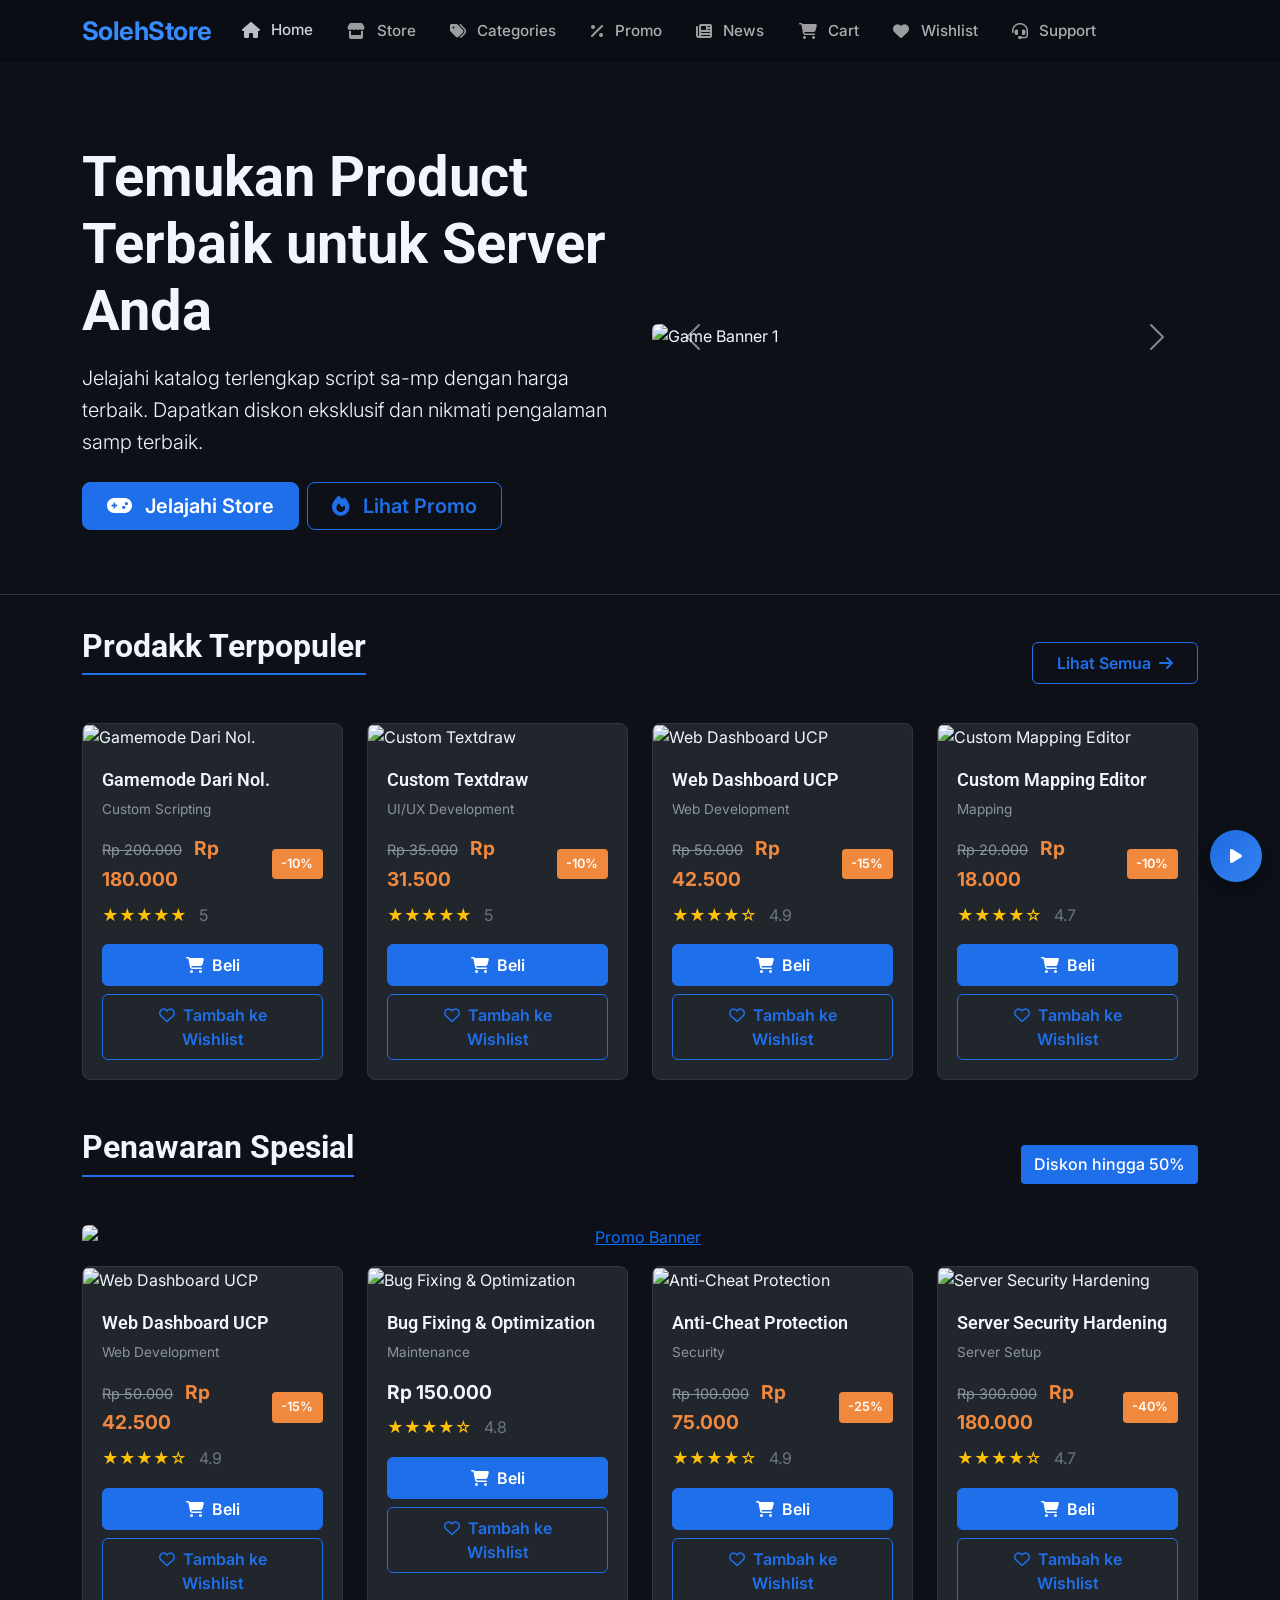
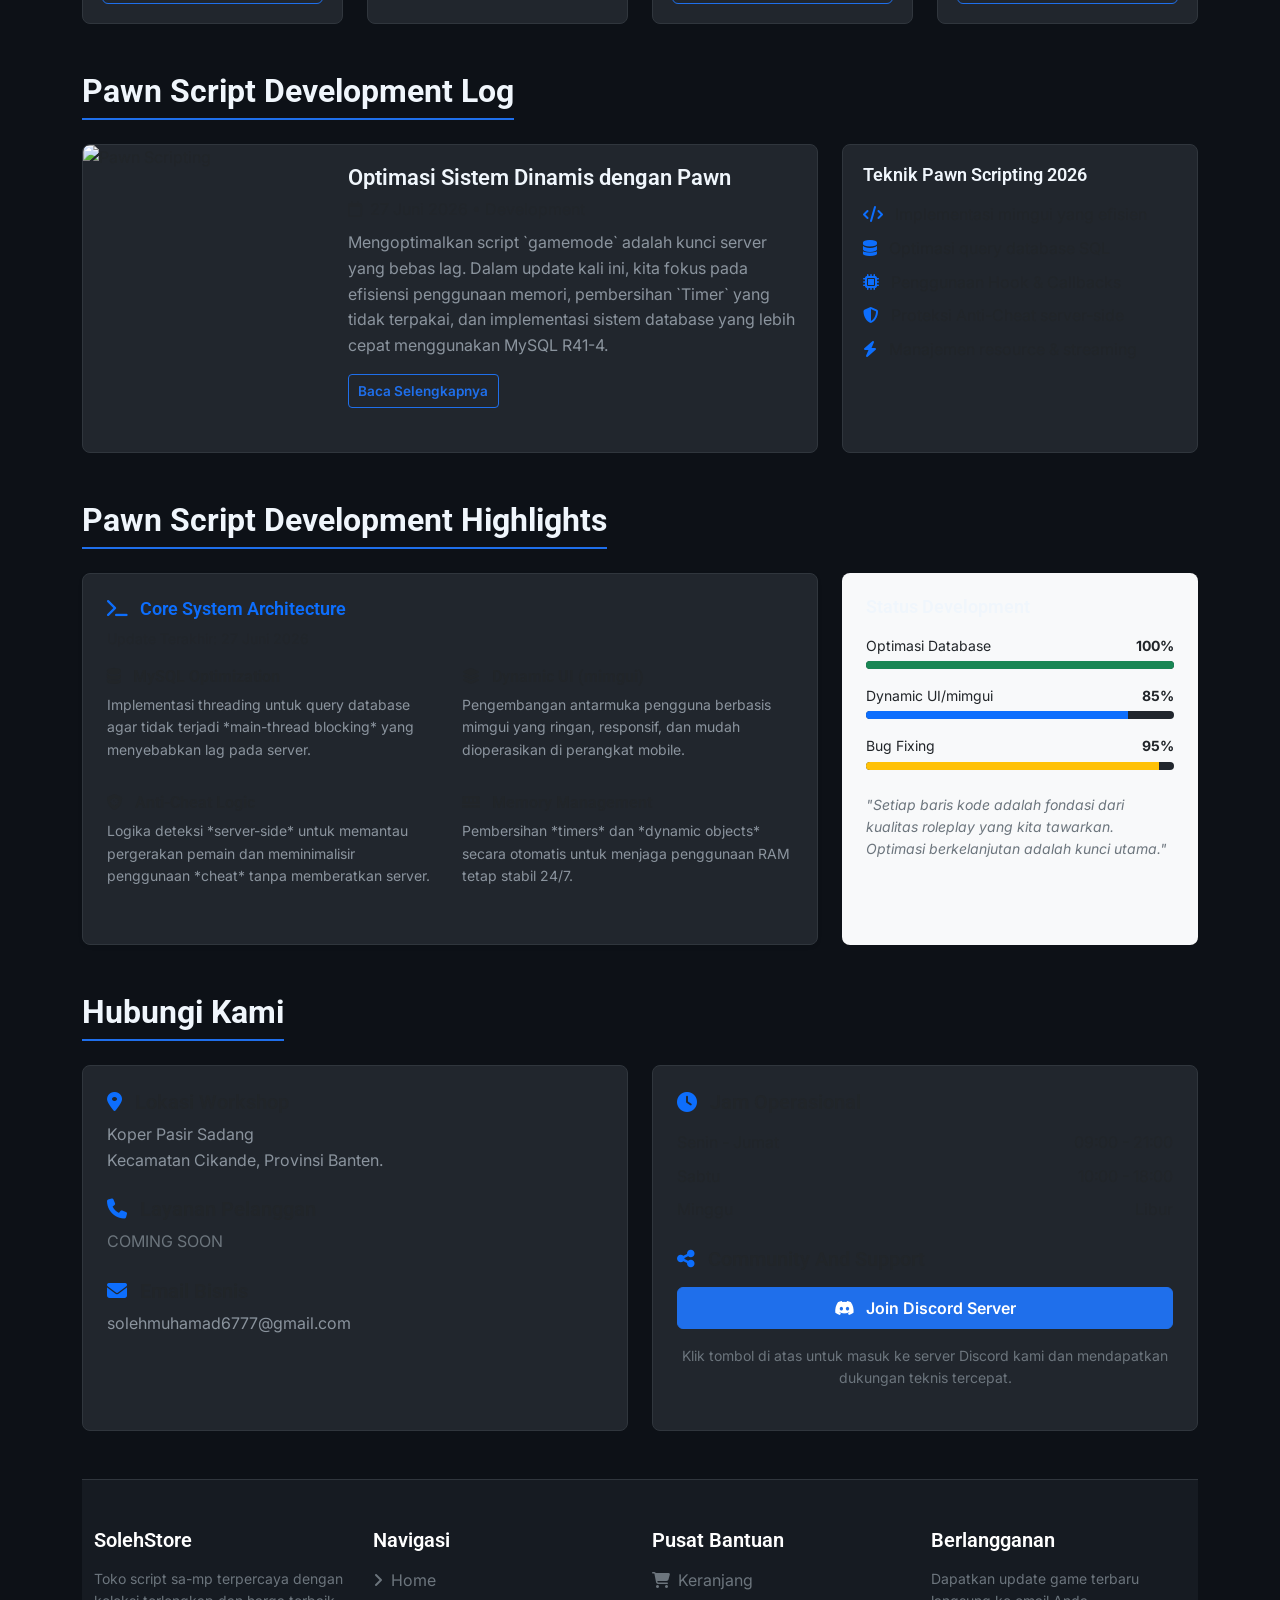
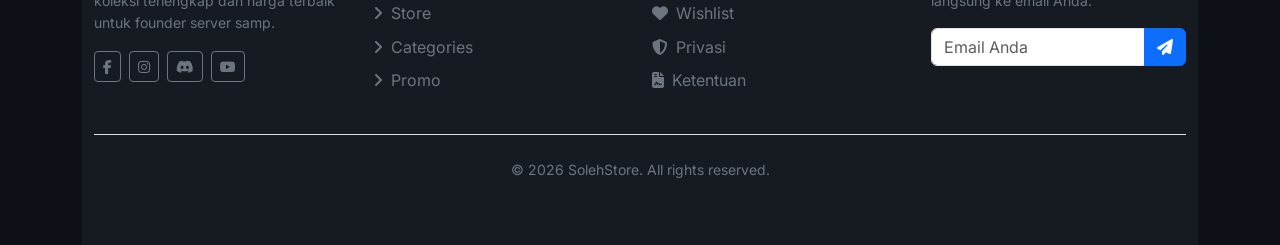
==== index.html @ b123bbef "Add files via upload" ====
<!DOCTYPE html>
<html lang="id">

<head>
  <meta charset="UTF-8">
  <meta name="viewport" content="width=device-width, initial-scale=1.0">
  <title>SolehStore - Toko Game Digital Terlengkap</title>

  <!-- Bootstrap 5 CSS -->
  <link href="https://cdn.jsdelivr.net/npm/bootstrap@5.3.0-alpha1/dist/css/bootstrap.min.css" rel="stylesheet">

  <!-- Font Awesome Icons -->
  <link rel="stylesheet" href="https://cdnjs.cloudflare.com/ajax/libs/font-awesome/6.4.0/css/all.min.css">

  <!-- Google Fonts -->
  <link
    href="https://fonts.googleapis.com/css2?family=Inter:wght@300;400;500;600;700&family=Roboto:wght@300;400;500;700&display=swap"
    rel="stylesheet">

  <!-- Custom CSS -->
  <link rel="stylesheet" href="style.css">
  <link rel="stylesheet" href="bootstrap-custom.css">
</head>

<body>
  <!-- Navigation Bar -->
  <nav class="navbar navbar-expand-lg navbar-dark fixed-top navbar-gamestore">
    <div class="container">
      <a class="navbar-brand" href="index.html">SolehStore</a>

      <button class="navbar-toggler" type="button" data-bs-toggle="collapse" data-bs-target="#navbarMain">
        <span class="navbar-toggler-icon"></span>
      </button>

      <div class="collapse navbar-collapse" id="navbarMain">
        <ul class="navbar-nav me-auto mb-2 mb-lg-0">
          <li class="nav-item">
            <a class="nav-link active" href="index.html"><i class="fas fa-home me-1"></i> Home</a>
          </li>
          <li class="nav-item">
            <a class="nav-link" href="store.html"><i class="fas fa-store me-1"></i> Store</a>
          </li>
          <li class="nav-item">
            <a class="nav-link" href="categories.html"><i class="fas fa-tags me-1"></i> Categories</a>
          </li>
          <li class="nav-item">
            <a class="nav-link" href="promo.html"><i class="fas fa-percent me-1"></i> Promo</a>
          </li>
          <li class="nav-item">
            <a class="nav-link" href="news.html"><i class="fas fa-newspaper me-1"></i> News</a>
          </li>
          <li class="nav-item">
            <a class="nav-link" href="cart.html"><i class="fas fa-shopping-cart me-1"></i> Cart</a>
          </li>
          <li class="nav-item">
            <a class="nav-link" href="wishlist.html"><i class="fas fa-heart me-1"></i> Wishlist</a>
          </li>
          <li class="nav-item">
            <a class="nav-link support-link" href="#" role="button"><i class="fas fa-headset me-1"></i> Support</a>
          </li>
        </ul>

        <!-- Compact search: dropdown to keep navbar tidy -->
        <div class="nav-search dropdown ms-3">
          <button class="btn btn-outline-gamestore dropdown-toggle" id="navSearchToggle" data-bs-toggle="dropdown" aria-expanded="false">
            <i class="fas fa-search"></i>
          </button>
          <div class="dropdown-menu dropdown-menu-end p-3">
            <form class="d-flex" id="navSearchForm" onsubmit="return false;">
              <input class="form-control form-control-gamestore me-2" type="search" placeholder="Search games..." id="searchInput">
              <button class="btn btn-primary-gamestore" type="button" id="searchBtn"><i class="fas fa-search"></i></button>
            </form>
          </div>
        </div>
      </div>
    </div>
  </nav>

  <!-- Hero Section -->
  <section class="hero-section">
    <div class="container">
      <div class="row align-items-center">
        <div class="col-lg-6">
          <h1 class="display-4 fw-bold mb-3">Temukan Product Terbaik untuk Server Anda</h1>
          <p class="lead mb-4">Jelajahi katalog terlengkap script sa-mp dengan harga terbaik. Dapatkan diskon eksklusif
            dan nikmati pengalaman samp terbaik.</p>
          <div class="d-flex flex-wrap gap-2">
            <a href="store.html" class="btn btn-primary-gamestore btn-lg">
              <i class="fas fa-gamepad me-2"></i> Jelajahi Store
            </a>
            <a href="promo.html" class="btn btn-outline-gamestore btn-lg">
              <i class="fas fa-fire me-2"></i> Lihat Promo
            </a>
          </div>
        </div>
        <div class="col-lg-6">
          <div id="heroCarousel" class="carousel slide" data-bs-ride="carousel">
            <div class="carousel-inner rounded">
              <div class="carousel-item active">
                <img
                  src="bahan/cyberpunk_20771.JPG"
                  class="d-block w-100" alt="Game Banner 1">
              </div>
              <div class="carousel-item">
                <img
                  src="bahan/hogwarts_legacy1.JPG"
                  class="d-block w-100" alt="Game Banner 2">
              </div>
              <div class="carousel-item">
                <img
                  src="bahan/cyberpunk_20771.jpg"
                  class="d-block w-100" alt="Game Banner 3">
              </div>
            </div>
            <button class="carousel-control-prev" type="button" data-bs-target="#heroCarousel" data-bs-slide="prev">
              <span class="carousel-control-prev-icon" aria-hidden="true"></span>
              <span class="visually-hidden">Previous</span>
            </button>
            <button class="carousel-control-next" type="button" data-bs-target="#heroCarousel" data-bs-slide="next">
              <span class="carousel-control-next-icon" aria-hidden="true"></span>
              <span class="visually-hidden">Next</span>
            </button>
          </div>
        </div>
      </div>
    </div>
  </section>

  <!-- Main Content -->
  <main class="container">
    <!-- Featured Games Section -->
    <section class="mb-5">
      <div class="d-flex justify-content-between align-items-center mb-4">
        <h2 class="section-title">Prodakk Terpopuler</h2>
        <a href="store.html" class="btn btn-outline-gamestore">Lihat Semua <i class="fas fa-arrow-right ms-1"></i></a>
      </div>

      <div class="row g-4" id="featuredGames">
        <!-- Game cards will be loaded here by JavaScript -->
      </div>
    </section>

    <!-- Promo Section -->
    <section class="mb-5">
      <div class="d-flex justify-content-between align-items-center mb-4">
        <h2 class="section-title">Penawaran Spesial</h2>
        <span class="badge-gamestore">Diskon hingga 50%</span>
      </div>
      <!-- Promo image link (placeholder) - klik untuk menuju halaman Promo -->
    <div class="mb-3 text-center">
  <a href="promo.html" title="Lihat Penawaran & Promo">
    <img src="bahan/diskon1-removebg-preview.png"
         alt="Promo Banner"
         class="img-fluid rounded mx-auto d-block"
         style="max-height: 100px; width: auto;">
  </a>
</div>


      <div class="row g-4" id="promoGames">
        <!-- Promo game cards will be loaded here by JavaScript -->
      </div>
    </section>

<!-- News Section: Pawn Script Development -->
<section class="mb-5">
  <h2 class="section-title mb-4">Pawn Script Development Log</h2>

  <div class="row">
    <!-- Artikel Utama -->
    <div class="col-lg-8">
      <div class="card game-card mb-4">
        <div class="row g-0">
          <div class="col-md-4">
            <img src="bahan/Capture.png" class="img-fluid rounded-start" alt="Pawn Scripting">
          </div>
          <div class="col-md-8">
            <div class="game-card-body">
              <h3 class="game-title">Optimasi Sistem Dinamis dengan Pawn</h3>
              <p class="text-muted mb-2"><i class="far fa-calendar me-1"></i> 27 Juni 2026 • Development</p>
              <p>Mengoptimalkan script `gamemode` adalah kunci server yang bebas lag. Dalam update kali ini, kita fokus pada efisiensi penggunaan memori, pembersihan `Timer` yang tidak terpakai, dan implementasi sistem database yang lebih cepat menggunakan MySQL R41-4.</p>
              <a href="news.html" class="btn btn-outline-gamestore btn-sm">Baca Selengkapnya</a>
            </div>
          </div>
        </div>
      </div>
    </div>

    <!-- Sidebar Trend -->
    <div class="col-lg-4">
      <div class="card game-card">
        <div class="game-card-body">
          <h5 class="game-title mb-3">Teknik Pawn Scripting 2026</h5>
          <ul class="list-unstyled">
            <li class="mb-2"><i class="fas fa-code text-primary me-2"></i> Implementasi mimgui yang efisien</li>
            <li class="mb-2"><i class="fas fa-database text-primary me-2"></i> Optimasi query database SQL</li>
            <li class="mb-2"><i class="fas fa-microchip text-primary me-2"></i> Penggunaan Hook & Callbacks</li>
            <li class="mb-2"><i class="fas fa-shield-alt text-primary me-2"></i> Proteksi Anti-Cheat server-side</li>
            <li><i class="fas fa-bolt text-primary me-2"></i> Manajemen resource & streaming</li>
          </ul>
        </div>
      </div>
    </div>
  </div>
</section>

<!-- Script Development Highlight Section -->
<section class="mb-5">
  <h2 class="section-title mb-4">Pawn Script Development Highlights</h2>

  <div class="row">
    <!-- Kolom Kiri: Detail Teknis -->
    <div class="col-lg-8">
      <div class="card game-card h-100 shadow-sm">
        <div class="game-card-body p-4">
          <h4 class="game-title text-primary"><i class="fas fa-terminal me-2"></i> Core System Architecture</h4>
          <p class="text-muted small">Update Terakhir: 27 Juni 2026</p>
          
          <div class="row mt-3">
            <div class="col-md-6 mb-3">
              <h6 class="fw-bold"><i class="fas fa-database me-2"></i> MySQL Optimization</h6>
              <p class="small">Implementasi threading untuk query database agar tidak terjadi *main-thread blocking* yang menyebabkan lag pada server.</p>
            </div>
            <div class="col-md-6 mb-3">
              <h6 class="fw-bold"><i class="fas fa-layer-group me-2"></i> Dynamic UI (mimgui)</h6>
              <p class="small">Pengembangan antarmuka pengguna berbasis mimgui yang ringan, responsif, dan mudah dioperasikan di perangkat mobile.</p>
            </div>
            <div class="col-md-6 mb-3">
              <h6 class="fw-bold"><i class="fas fa-shield-virus me-2"></i> Anti-Cheat Logic</h6>
              <p class="small">Logika deteksi *server-side* untuk memantau pergerakan pemain dan meminimalisir penggunaan *cheat* tanpa memberatkan server.</p>
            </div>
            <div class="col-md-6 mb-3">
              <h6 class="fw-bold"><i class="fas fa-memory me-2"></i> Memory Management</h6>
              <p class="small">Pembersihan *timers* dan *dynamic objects* secara otomatis untuk menjaga penggunaan RAM tetap stabil 24/7.</p>
            </div>
          </div>
        </div>
      </div>
    </div>

    <!-- Kolom Kanan: Status Server/Script -->
    <div class="col-lg-4">
      <div class="card game-card h-100 bg-light border-0">
        <div class="game-card-body p-4">
          <h5 class="game-title mb-3">Status Development</h5>
          <div class="mb-3">
            <div class="d-flex justify-content-between small mb-1">
              <span>Optimasi Database</span>
              <span class="fw-bold">100%</span>
            </div>
            <div class="progress" style="height: 8px;">
              <div class="progress-bar bg-success" style="width: 100%"></div>
            </div>
          </div>
          <div class="mb-3">
            <div class="d-flex justify-content-between small mb-1">
              <span>Dynamic UI/mimgui</span>
              <span class="fw-bold">85%</span>
            </div>
            <div class="progress" style="height: 8px;">
              <div class="progress-bar bg-primary" style="width: 85%"></div>
            </div>
          </div>
          <div class="mb-3">
            <div class="d-flex justify-content-between small mb-1">
              <span>Bug Fixing</span>
              <span class="fw-bold">95%</span>
            </div>
            <div class="progress" style="height: 8px;">
              <div class="progress-bar bg-warning" style="width: 95%"></div>
            </div>
          </div>
          <p class="small text-secondary mt-4">
            <em>"Setiap baris kode adalah fondasi dari kualitas roleplay yang kita tawarkan. Optimasi berkelanjutan adalah kunci utama."</em>
          </p>
        </div>
      </div>
    </div>
  </div>
</section>

    <!-- Inline music player removed: floating control remains at bottom-right -->

<!-- Contact Section (Tanpa Map) -->
<section class="mb-5">
  <h2 class="section-title mb-4">Hubungi Kami</h2>

  <div class="row">
    <!-- Kolom Informasi Kontak -->
    <div class="col-lg-6">
      <div class="card game-card h-100">
        <div class="game-card-body p-4">
          <div class="mb-4">
            <h5><i class="fas fa-map-marker-alt text-primary me-2"></i> Lokasi Workshop</h5>
            <p>Koper Pasir Sadang<br> Kecamatan Cikande, Provinsi Banten.</p>
          </div>

          <div class="mb-4">
            <h5><i class="fas fa-phone text-primary me-2"></i> Layanan Pelanggan</h5>
            <p class="text-secondary">COMING SOON</p>
          </div>

          <div class="mb-4">
            <h5><i class="fas fa-envelope text-primary me-2"></i> Email Bisnis</h5>
            <p>solehmuhamad6777@gmail.com</p>
          </div>
        </div>
      </div>
    </div>

    <!-- Kolom Jam Operasional & Social Media -->
    <div class="col-lg-6">
      <div class="card game-card h-100">
        <div class="game-card-body p-4">
          <h5 class="mb-3"><i class="fas fa-clock text-primary me-2"></i> Jam Operasional</h5>
          <ul class="list-unstyled mb-4">
            <li class="mb-2 d-flex justify-content-between"><span>Senin - Jumat</span> <span>09:00 - 21:00</span></li>
            <li class="mb-2 d-flex justify-content-between"><span>Sabtu</span> <span>10:00 - 18:00</span></li>
            <li class="mb-2 d-flex justify-content-between"><span>Minggu</span> <span>Libur</span></li>
          </ul>
          
          <h5 class="mb-3"><i class="fas fa-share-alt text-primary me-2"></i> Community And Support</h5>
          <div class="d-grid gap-2">
            <a href="https://discord.gg/QNNHkCFKm" target="_blank" class="btn btn-primary-gamestore">
              <i class="fab fa-discord me-2"></i> Join Discord Server
            </a>
          </div>
          <p class="small text-secondary mt-3 text-center">Klik tombol di atas untuk masuk ke server Discord kami dan mendapatkan dukungan teknis tercepat.</p>
        </div>
      </div>
    </div>
  </div>
</section>

<footer class="footer-gamestore py-5">
  <div class="container">
    <div class="row gy-4">
      <!-- Branding & Sosmed -->
      <div class="col-lg-3 col-md-6">
        <h5 class="mb-3 text-white">SolehStore</h5>
        <p class="text-secondary small">Toko script sa-mp terpercaya dengan koleksi terlengkap dan harga terbaik untuk founder server samp.</p>
        <div class="d-flex mt-3 gap-2">
          <a href="#" class="btn btn-outline-secondary btn-sm"><i class="fab fa-facebook-f"></i></a>
          <a href="#" class="btn btn-outline-secondary btn-sm"><i class="fab fa-instagram"></i></a>
          <a href="#" class="btn btn-outline-secondary btn-sm"><i class="fab fa-discord"></i></a>
          <a href="#" class="btn btn-outline-secondary btn-sm"><i class="fab fa-youtube"></i></a>
        </div>
      </div>

      <!-- Tautan Cepat -->
      <div class="col-lg-3 col-md-6">
        <h5 class="mb-3 text-white">Navigasi</h5>
        <ul class="list-unstyled footer-links">
          <li class="mb-2"><a href="index.html" class="text-decoration-none text-secondary"><i class="fas fa-angle-right me-1"></i> Home</a></li>
          <li class="mb-2"><a href="store.html" class="text-decoration-none text-secondary"><i class="fas fa-angle-right me-1"></i> Store</a></li>
          <li class="mb-2"><a href="categories.html" class="text-decoration-none text-secondary"><i class="fas fa-angle-right me-1"></i> Categories</a></li>
          <li class="mb-2"><a href="promo.html" class="text-decoration-none text-secondary"><i class="fas fa-angle-right me-1"></i> Promo</a></li>
        </ul>
      </div>

      <!-- Layanan & Legal -->
      <div class="col-lg-3 col-md-6">
        <h5 class="mb-3 text-white">Pusat Bantuan</h5>
        <ul class="list-unstyled footer-links">
          <li class="mb-2"><a href="cart.html" class="text-decoration-none text-secondary"><i class="fas fa-shopping-cart me-1"></i> Keranjang</a></li>
          <li class="mb-2"><a href="wishlist.html" class="text-decoration-none text-secondary"><i class="fas fa-heart me-1"></i> Wishlist</a></li>
          <li class="mb-2"><a href="#" class="text-decoration-none text-secondary"><i class="fas fa-shield-alt me-1"></i> Privasi</a></li>
          <li class="mb-2"><a href="#" class="text-decoration-none text-secondary"><i class="fas fa-file-contract me-1"></i> Ketentuan</a></li>
        </ul>
      </div>

      <!-- Newsletter -->
      <div class="col-lg-3 col-md-6">
        <h5 class="mb-3 text-white">Berlangganan</h5>
        <p class="text-secondary small">Dapatkan update game terbaru langsung ke email Anda.</p>
        <form id="newsletterForm">
          <div class="input-group">
            <input type="email" class="form-control" placeholder="Email Anda" required>
            <button class="btn btn-primary" type="submit"><i class="fas fa-paper-plane"></i></button>
          </div>
        </form>
      </div>
    </div>

    <!-- Copyright -->
    <div class="border-top pt-4 mt-4 text-center">
      <p class="text-secondary small">&copy; 2026 SolehStore. All rights reserved.</p>
    </div>
  </div>
</footer>

  

  <!-- Bootstrap 5 JS Bundle -->
  <script src="https://cdn.jsdelivr.net/npm/bootstrap@5.3.0-alpha1/dist/js/bootstrap.bundle.min.js"></script>

  <!-- Custom JS -->
  <script src="games.js"></script>
  <script src="utils.js"></script>
  <script src="main.js"></script>
</body>

</html>
---- style.css ----
/* style.css - Main custom styles for SolehStore */

:root {
  --primary-dark: #0d1117;
  --secondary-dark: #161b22;
  --accent-blue: #1f6feb;
  --accent-blue-light: #388bfd;
  --text-primary: #f0f6fc;
  --text-secondary: #8b949e;
  --card-bg: #21262d;
  --card-border: #30363d;
  --success-color: #238636;
  --warning-color: #f0883e;
}

* {
  margin: 0;
  padding: 0;
  box-sizing: border-box;
}

body {
  font-family: 'Inter', sans-serif;
  background-color: var(--primary-dark);
  color: var(--text-primary);
  line-height: 1.6;
  min-height: 100vh;
  padding-top: 80px;
  /* Untuk memberi ruang pada fixed navbar */
}

body[data-theme="light"] {
  --primary-dark: #f6f8fa;
  --secondary-dark: #ffffff;
  --accent-blue: #0969da;
  --accent-blue-light: #1a7f37;
  --text-primary: #24292f;
  --text-secondary: #57606a;
  --card-bg: #ffffff;
  --card-border: #d0d7de;
  --success-color: #1a7f37;
  --warning-color: #bf8700;
}

h1,
h2,
h3,
h4,
h5,
h6 {
  font-family: 'Roboto', sans-serif;
  font-weight: 600;
}

/* Navbar Styling - Minimal translucent (glass) style for futuristic dark UI */
.navbar-gamestore {
  /* translucent background so page content is slightly visible behind navbar */
  background-color: rgba(6, 10, 15, 0.36) !important;
  -webkit-backdrop-filter: blur(8px);
  backdrop-filter: blur(8px);
  border-bottom: 1px solid rgba(255, 255, 255, 0.03);
  padding: 0.6rem 0;
  box-shadow: none; /* keep it clean and minimal */
  transition: background-color 220ms ease, border-color 220ms ease, transform 220ms ease;
}

/* Keep navbar items on one line and avoid wrapping */
.navbar-gamestore .navbar-collapse {
  white-space: nowrap;
}

.navbar-gamestore .navbar-nav {
  flex-wrap: nowrap; /* prevent wrapping to new line */
  gap: 0.5rem; /* spacing between items */
  align-items: center;
}

.navbar-gamestore .nav-link {
  white-space: nowrap; /* prevent link text wrapping */
  display: inline-flex;
  align-items: center;
}

/* Make the search form compact and not grow/shrink unexpectedly */
.navbar-gamestore form.d-flex {
  flex: 0 0 auto;
}

.navbar-gamestore .input-group {
  min-width: 160px;
  max-width: 300px;
}

/* When viewport is narrow let navbar collapse as usual */
@media (max-width: 991px) {
  .navbar-gamestore .navbar-nav {
    flex-wrap: wrap; /* allow wrapping inside collapsed menu */
  }
  .navbar-gamestore .input-group {
    width: 100%;
    min-width: 0;
  }
}

/* Nav search dropdown styling */
.nav-search .dropdown-toggle {
  height: 40px;
  display: inline-flex;
  align-items: center;
  justify-content: center;
  padding: 0.35rem 0.6rem;
  border-radius: 8px;
}

.nav-search .dropdown-menu {
  /* match navbar glass look */
  background-color: rgba(10, 14, 20, 0.55);
  -webkit-backdrop-filter: blur(6px);
  backdrop-filter: blur(6px);
  border: 1px solid rgba(255,255,255,0.035);
  min-width: 240px;
  box-shadow: 0 10px 30px rgba(2,6,12,0.45);
}

/* animate dropdown (scale + fade) */
.nav-search .dropdown-menu {
  transform: scale(0.95);
  opacity: 0;
  transition: transform 180ms ease, opacity 180ms ease;
  transform-origin: top right;
}

.nav-search .dropdown-menu.show {
  transform: scale(1);
  opacity: 1;
}

/* Floating controls: move search and dark-mode toggle to bottom-right and keep fixed */
.nav-search {
  position: fixed;
  right: 20px;
  bottom: 20px;
  z-index: 1080; /* above most UI elements */
  display: flex;
  align-items: center;
  gap: 0.5rem;
  pointer-events: auto;
}

.nav-search .dropdown-toggle {
  display: none; /* hide top toggle button, we'll show the search input directly */
}

.nav-search .dropdown-menu {
  position: static !important;
  display: flex !important;
  align-items: center;
  gap: 0.5rem;
  padding: 0.45rem 0.6rem !important;
  min-width: 260px;
  border-radius: 12px;
}

.nav-search .form-control {
  width: 170px;
  padding: 0.45rem 0.6rem;
  border-radius: 8px;
  border: 1px solid rgba(255,255,255,0.04);
  background-color: rgba(10,14,20,0.45);
  color: var(--text-primary);
  box-shadow: none;
}

#searchBtn {
  padding: 0.35rem 0.6rem;
  border-radius: 8px;
}

/* Dark mode toggle floating button */
#darkModeToggle {
  position: fixed;
  right: 20px;
  bottom: 84px; /* sits above the search bar */
  z-index: 1080;
  width: 44px;
  height: 44px;
  padding: 0.35rem;
  display: inline-flex;
  align-items: center;
  justify-content: center;
  border-radius: 10px;
  background-color: rgba(6,10,15,0.42);
  border: 1px solid rgba(255,255,255,0.035);
}

/* Adjust icon size inside the floating controls */
#darkModeToggle i,
.nav-search .fa-search {
  font-size: 1.05rem;
  color: var(--text-primary);
}

/* On very small screens, compress the controls a bit */
@media (max-width: 420px) {
  .nav-search .form-control { width: 120px; }
  #darkModeToggle { right: 12px; bottom: 72px; }
  .nav-search { right: 12px; bottom: 12px; }
}

/* Floating music control (bottom-right) */
.floating-music {
  position: fixed;
  right: 18px;
  bottom: 18px;
  z-index: 2000;
  display: flex;
  align-items: center;
  gap: 8px;
}
.floating-music button#floatingMusicBtn {
  width: 52px;
  height: 52px;
  border-radius: 999px;
  display: inline-flex;
  align-items: center;
  justify-content: center;
  background: linear-gradient(135deg, rgba(31,111,235,0.95), rgba(56,139,253,0.95));
  color: #fff;
  border: none;
  box-shadow: 0 8px 20px rgba(2,6,12,0.45);
  cursor: pointer;
  transition: transform 160ms ease, box-shadow 160ms ease, opacity 160ms ease;
}
.floating-music button#floatingMusicBtn:active { transform: scale(0.96); }
.floating-music button#floatingMusicBtn .fa { font-size: 1.05rem; }
.floating-music .floating-label {
  background: rgba(6,10,15,0.6);
  color: var(--text-primary);
  padding: 6px 10px;
  border-radius: 8px;
  font-size: 0.85rem;
  display: none; /* hidden by default, can be enabled if desired */
}

@media (max-width: 420px) {
  .floating-music { right: 12px; bottom: 12px; }
  .floating-music .floating-label { display: none; }
}

.nav-search .form-control {
  background-color: var(--card-bg);
  border: 1px solid var(--card-border);
  color: var(--text-primary);
}

.nav-search .btn-primary-gamestore {
  padding: 0.35rem 0.8rem;
}

/* On small screens keep search full width inside dropdown */
@media (max-width: 576px) {
  .nav-search .dropdown-menu {
    min-width: 200px;
  }
}

.navbar-brand {
  font-weight: 700;
  font-size: 1.6rem;
  color: var(--accent-blue-light) !important;
  letter-spacing: -0.02em;
}

.navbar-brand span {
  color: var(--text-primary);
  font-weight: 600;
}

.nav-link {
  color: rgba(255,255,255,0.78) !important; /* visible over translucent background */
  font-weight: 500;
  margin: 0 6px;
  transition: color 180ms ease, transform 160ms ease;
  opacity: 0.85;
  display: inline-flex;
  align-items: center;
  gap: 0.45rem;
}

.nav-link svg,
.nav-link .fa,
.nav-link i {
  opacity: 0.9;
  font-size: 1.05rem;
}

.nav-link:hover,
.nav-link.active {
  color: var(--text-primary) !important;
  opacity: 1;
  transform: translateY(-1px);
}

.navbar-toggler {
  border-color: rgba(255,255,255,0.06);
}

.navbar-toggler-icon {
  background-image: url("data:image/svg+xml,%3csvg xmlns='http://www.w3.org/2000/svg' viewBox='0 0 30 30'%3e%3cpath stroke='rgba%28255, 255, 255, 0.82%29' stroke-linecap='round' stroke-miterlimit='10' stroke-width='2' d='M4 7h22M4 15h22M4 23h22'/%3e%3c/svg%3e");
}

body[data-theme="light"] .navbar-toggler-icon {
  background-image: url("data:image/svg+xml,%3csvg xmlns='http://www.w3.org/2000/svg' viewBox='0 0 30 30'%3e%3cpath stroke='rgba%280, 0, 0, 0.7%29' stroke-linecap='round' stroke-miterlimit='10' stroke-width='2' d='M4 7h22M4 15h22M4 23h22'/%3e%3c/svg%3e");
}

/* Compact / minimal navbar tweaks to make menu rapi */
.navbar-gamestore {
  padding: 0.35rem 0;
}
.navbar-gamestore .navbar-nav {
  gap: 0.4rem;
}
.navbar-gamestore .nav-link {
  padding: 0.25rem 6px;
  font-size: 0.95rem;
  opacity: 0.85;
}
.navbar-gamestore .nav-link i {
  font-size: 1rem;
}

/* Wishlist card — dark, subtle, and esthetic */
.wishlist-card {
  background-color: rgba(255,255,255,0.02); /* very subtle light on dark */
  border: 1px solid rgba(255,255,255,0.035);
  color: var(--text-primary);
  box-shadow: 0 6px 18px rgba(2,6,12,0.45);
}
.wishlist-card .fw-bold {
  color: var(--text-primary);
}
.wishlist-card .text-secondary {
  color: var(--text-secondary);
}
.wishlist-card img {
  border-radius: 8px;
  box-shadow: 0 4px 8px rgba(0,0,0,0.35);
}
.wishlist-card .wishlist-add-cart {
  min-width: 120px;
}

/* Ensure cards look good in light theme as well */
body[data-theme="light"] .wishlist-card {
  background-color: var(--card-bg);
  border-color: var(--card-border);
}

/* Hero Section */
.hero-section {
  background: linear-gradient(rgba(13, 17, 23, 0.9), rgba(13, 17, 23, 0.9)), url("bahan/bg_game.jpg");
  background-size: cover;
  background-position: center;
  padding: 4rem 0;
  border-bottom: 1px solid var(--card-border);
  margin-bottom: 2rem;
}

body[data-theme="light"] .hero-section {
  background: linear-gradient(rgba(246, 248, 250, 0.9), rgba(246, 248, 250, 0.9)), url("bahan/bg_game.jpg");
}

/* Game Card Styling */
.game-card {
  background-color: var(--card-bg);
  border: 1px solid var(--card-border);
  border-radius: 8px;
  overflow: hidden;
  transition: transform 0.3s, box-shadow 0.3s, border-color 0.3s;
  height: 100%;
  cursor: pointer;
}

.game-card:hover {
  transform: translateY(-5px);
  box-shadow: 0 10px 20px rgba(0, 0, 0, 0.2);
  border-color: var(--accent-blue);
}

.game-card img {
  width: 100%;
  height: 200px;
  object-fit: cover;
  transition: transform 0.3s;
}

.game-card:hover img {
  transform: scale(1.05);
}

.game-card-body {
  padding: 1.2rem;
}

.game-title {
  font-size: 1.1rem;
  font-weight: 600;
  margin-bottom: 0.5rem;
  color: var(--text-primary);
  white-space: nowrap;
  overflow: hidden;
  text-overflow: ellipsis;
}

.game-genre {
  font-size: 0.85rem;
  color: var(--text-secondary);
  margin-bottom: 0.8rem;
}

.game-price {
  font-size: 1.2rem;
  font-weight: 700;
  color: var(--text-primary);
  margin-bottom: 0.5rem;
}

.game-price.discount {
  color: var(--warning-color);
}

.original-price {
  text-decoration: line-through;
  color: var(--text-secondary);
  font-size: 0.9rem;
  margin-right: 0.5rem;
}

/* Button Styling */
.btn-primary-gamestore {
  background-color: var(--accent-blue);
  border-color: var(--accent-blue);
  color: white;
  font-weight: 600;
  padding: 0.5rem 1.5rem;
  transition: background-color 0.3s, border-color 0.3s, transform 0.2s;
}

.btn-primary-gamestore:hover {
  background-color: var(--accent-blue-light);
  border-color: var(--accent-blue-light);
  transform: translateY(-2px);
}

.btn-outline-gamestore {
  background-color: transparent;
  border-color: var(--accent-blue);
  color: var(--accent-blue);
  font-weight: 600;
  padding: 0.5rem 1.5rem;
  transition: all 0.3s;
}

.btn-outline-gamestore:hover {
  background-color: var(--accent-blue);
  color: white;
}

/* Section Styling */
.section-title {
  color: var(--text-primary);
  font-weight: 700;
  margin-bottom: 1.5rem;
  padding-bottom: 0.5rem;
  border-bottom: 2px solid var(--accent-blue);
  display: inline-block;
}

/* Footer Styling */
.footer-gamestore {
  background-color: var(--secondary-dark);
  border-top: 1px solid var(--card-border);
  padding: 3rem 0 1.5rem;
  margin-top: 3rem;
}

.footer-links h5 {
  color: var(--text-primary);
  margin-bottom: 1rem;
  font-size: 1.1rem;
}

.footer-links ul {
  list-style: none;
  padding-left: 0;
}

.footer-links li {
  margin-bottom: 0.5rem;
}

.footer-links a {
  color: var(--text-secondary);
  text-decoration: none;
  transition: color 0.3s;
}

.footer-links a:hover {
  color: var(--accent-blue-light);
}

/* Badge Styling */
.badge-gamestore {
  background-color: var(--accent-blue);
  color: white;
  font-weight: 500;
  padding: 0.4rem 0.8rem;
  border-radius: 4px;
}

.badge-discount {
  background-color: var(--warning-color);
  color: white;
  font-weight: 600;
  padding: 0.3rem 0.6rem;
  border-radius: 4px;
  font-size: 0.8rem;
}

/* Slightly increase modal text contrast */
.modal-content.bg-dark { background-color: rgba(8,10,12,0.96); }

/* Game Detail Page */
.game-detail-hero {
  background: linear-gradient(rgba(13, 17, 23, 0.8), rgba(13, 17, 23, 0.9)), url('https://images.unsplash.com/photo-1534423861386-85a16f5d13fd?ixlib=rb-4.0.3&ixid=M3wxMjA3fDB8MHxwaG90by1wYWdlfHx8fGVufDB8fHx8fA%3D%3D&auto=format&fit=crop&w=1770&q=80');
  background-size: cover;
  background-position: center;
  padding: 3rem 0;
  border-bottom: 1px solid var(--card-border);
  margin-bottom: 2rem;
}

body[data-theme="light"] .game-detail-hero {
  background: linear-gradient(rgba(246, 248, 250, 0.8), rgba(246, 248, 250, 0.9)), url('https://images.unsplash.com/photo-1534423861386-85a16f5d13fd?ixlib=rb-4.0.3&ixid=M3wxMjA3fDB8MHxwaG90by1wYWdlfHx8fGVufDB8fHx8fA%3D%3D&auto=format&fit=crop&w=1770&q=80');
}

/* Loading Animation */
.loading-spinner {
  display: inline-block;
  width: 50px;
  height: 50px;
  border: 3px solid rgba(31, 111, 235, 0.3);
  border-radius: 50%;
  border-top-color: var(--accent-blue);
  animation: spin 1s ease-in-out infinite;
}

@keyframes spin {
  to {
    transform: rotate(360deg);
  }
}

/* Fade In Animation */
.fade-in {
  animation: fadeIn 0.5s ease-in;
}

@keyframes fadeIn {
  from {
    opacity: 0;
  }

  to {
    opacity: 1;
  }
}

/* Responsive Adjustments */
@media (max-width: 768px) {
  body {
    padding-top: 70px;
  }

  .hero-section {
    padding: 2rem 0;
  }

  

  .display-4 {
    font-size: 2rem;
  }
}

/* News page tweaks */
.card.game-card .row.g-0 { align-items: stretch; }
.card.game-card .col-md-4 img,
.card.game-card .col-md-4 .img-fluid {
  width: 100%;
  height: 200px; /* limit height to avoid huge empty areas */
  object-fit: cover;
  display: block;
  border-radius: 0; /* rounded handled by parent */
}
.card.game-card .game-card-body { padding: 1.25rem; }
.card.game-card h3.game-title { font-size: 1.35rem; margin-bottom: 0.35rem; }
.card.game-card h4.game-title { font-size: 1.15rem; }
.card.game-card p { color: var(--text-secondary); }

/* Sidebar links in news */
aside .list-unstyled a {
  color: var(--text-primary);
  text-decoration: none;
  transition: color 160ms ease;
}
aside .list-unstyled a:hover {
  color: var(--accent-blue-light);
  text-decoration: underline;
}

/* Make 'Baca Selengkapnya' small button consistent */
.card.game-card .btn-outline-gamestore.btn-sm {
  padding: 0.35rem 0.6rem;
  font-size: 0.85rem;
}

/* News page: simpler, remove hover effects and hide 'Baca Selengkapnya' buttons */
.news-page .game-card {
  cursor: default;
}
.news-page .game-card:hover {
  transform: none !important;
  box-shadow: none !important;
}
.news-page .btn-outline-gamestore.btn-sm { display: none !important; }
.news-page .card.game-card .game-card-body { padding: 1rem; }
.news-page .card.game-card h3.game-title { font-size: 1.25rem; }
.news-page .card.game-card img { border-radius: 6px; }

/* Sidebar small article cards */
.sidebar-card-list { display: flex; flex-direction: column; }
.sidebar-article-card { gap: 0.6rem; }
.sidebar-thumb { width: 72px; height: 56px; object-fit: cover; border-radius: 6px; flex-shrink: 0; }
.sidebar-link { color: var(--text-primary); text-decoration: none; }
.sidebar-link:hover, .sidebar-link:focus { color: var(--accent-blue-light); text-decoration: underline; }

@media (max-width: 991px) {
  .sidebar-thumb { width: 64px; height: 48px; }
}
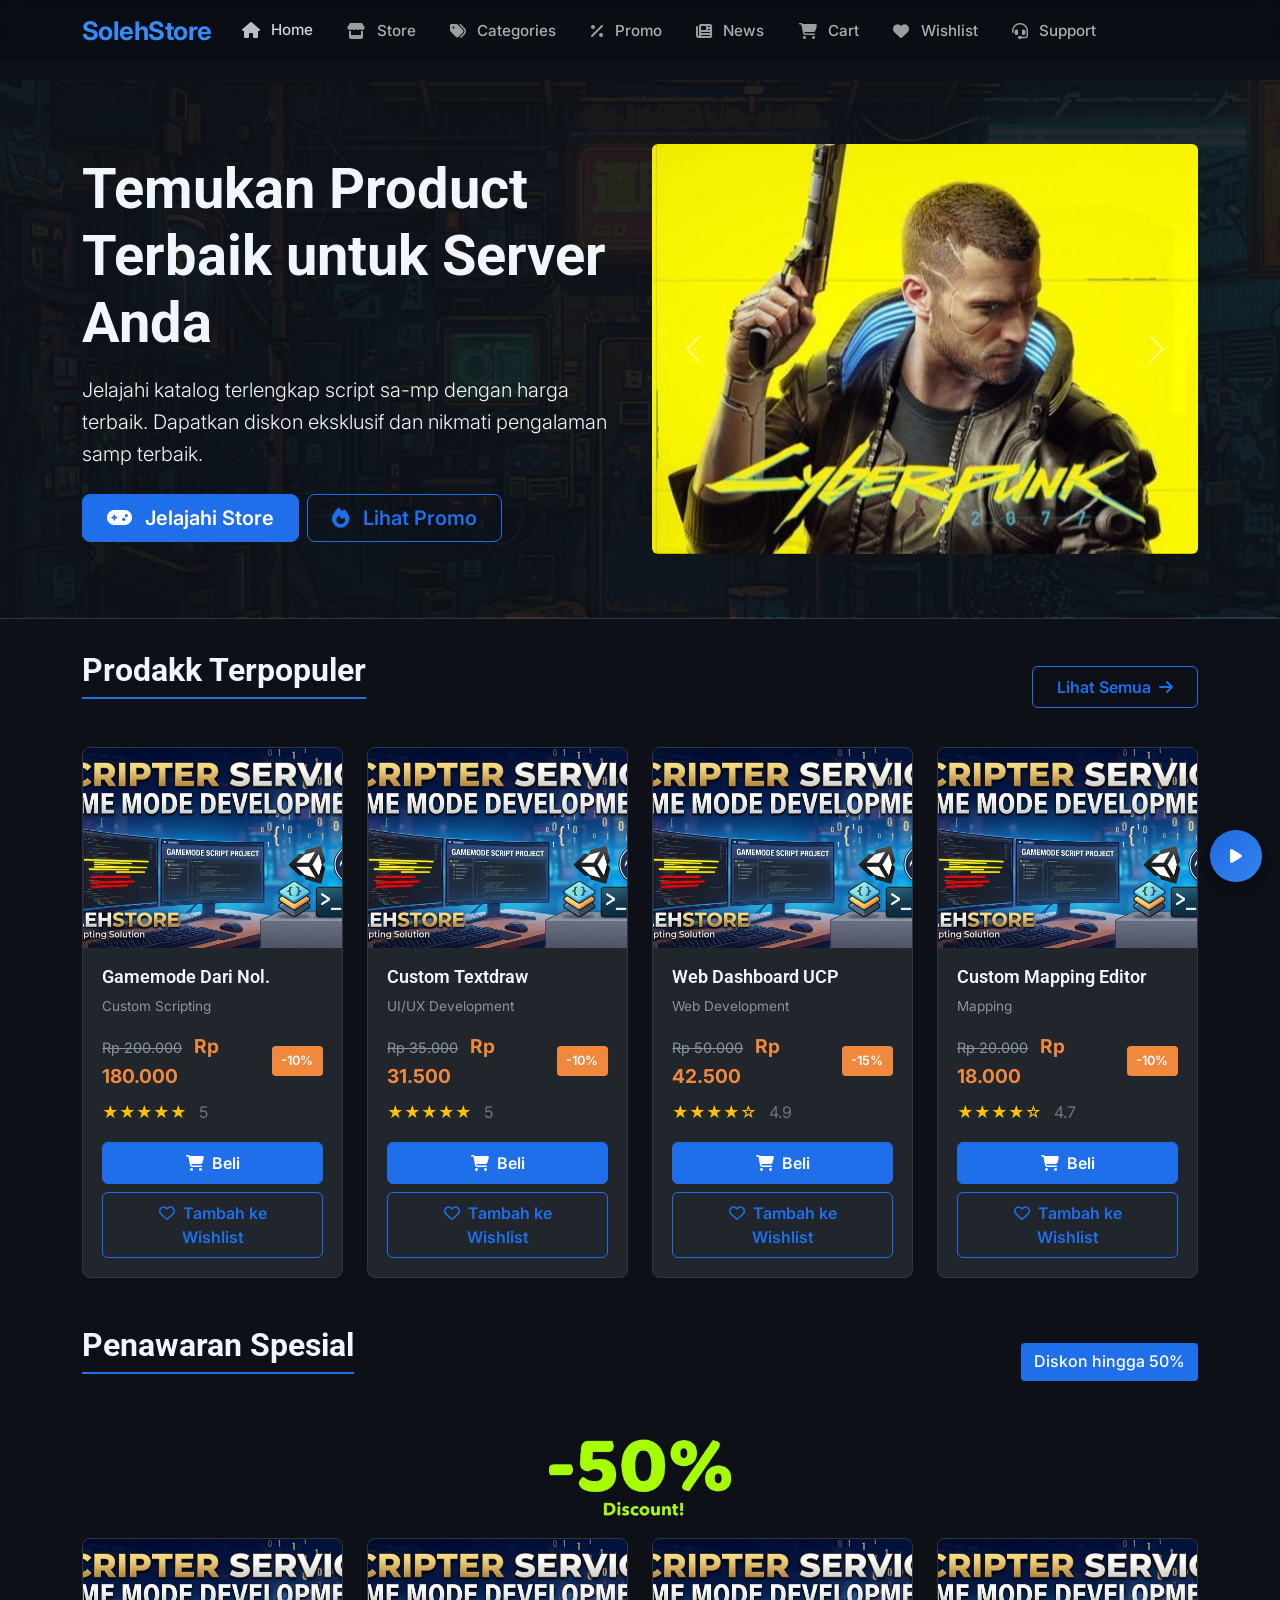
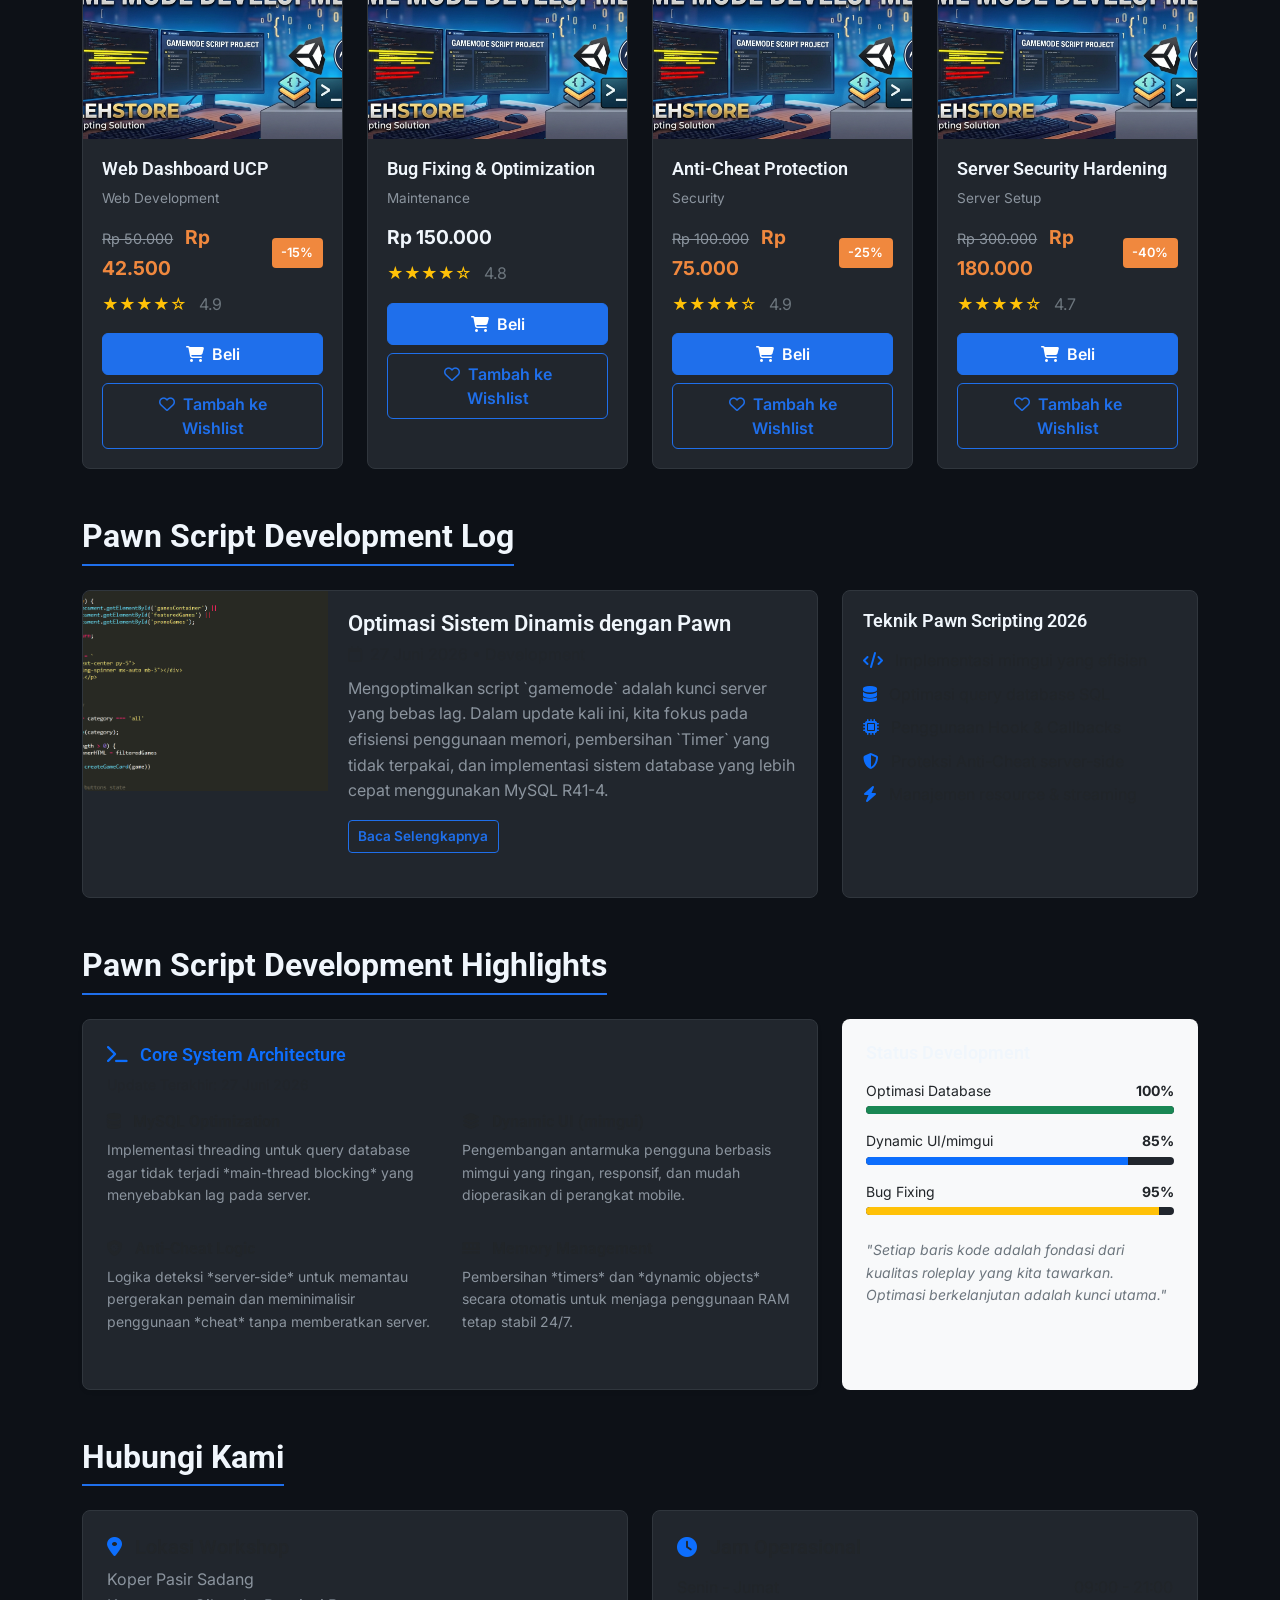
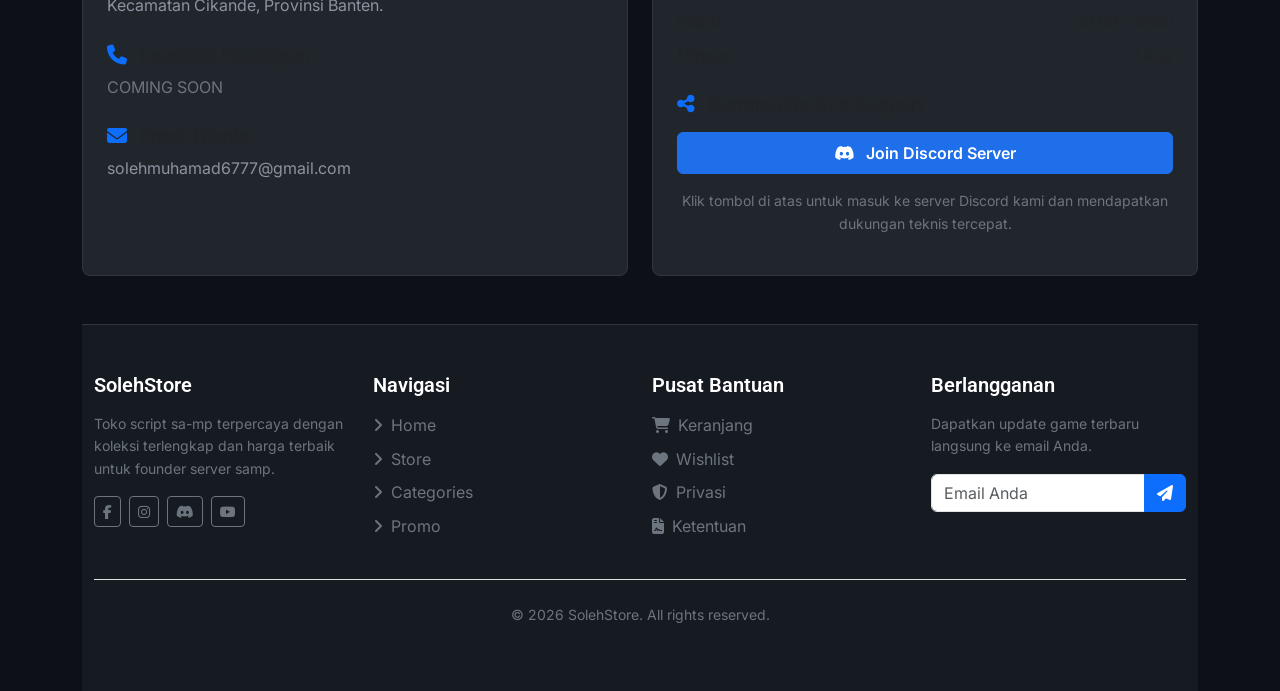
==== commit 9a9e7480: "Update index.html" ====
--- a/index.html
+++ b/index.html
@@ -172,7 +172,7 @@
       <div class="card game-card mb-4">
         <div class="row g-0">
           <div class="col-md-4">
-            <img src="bahan/Capture.png" class="img-fluid rounded-start" alt="Pawn Scripting">
+            <img src="bahan/Capture.PNG" class="img-fluid rounded-start" alt="Pawn Scripting">
           </div>
           <div class="col-md-8">
             <div class="game-card-body">
